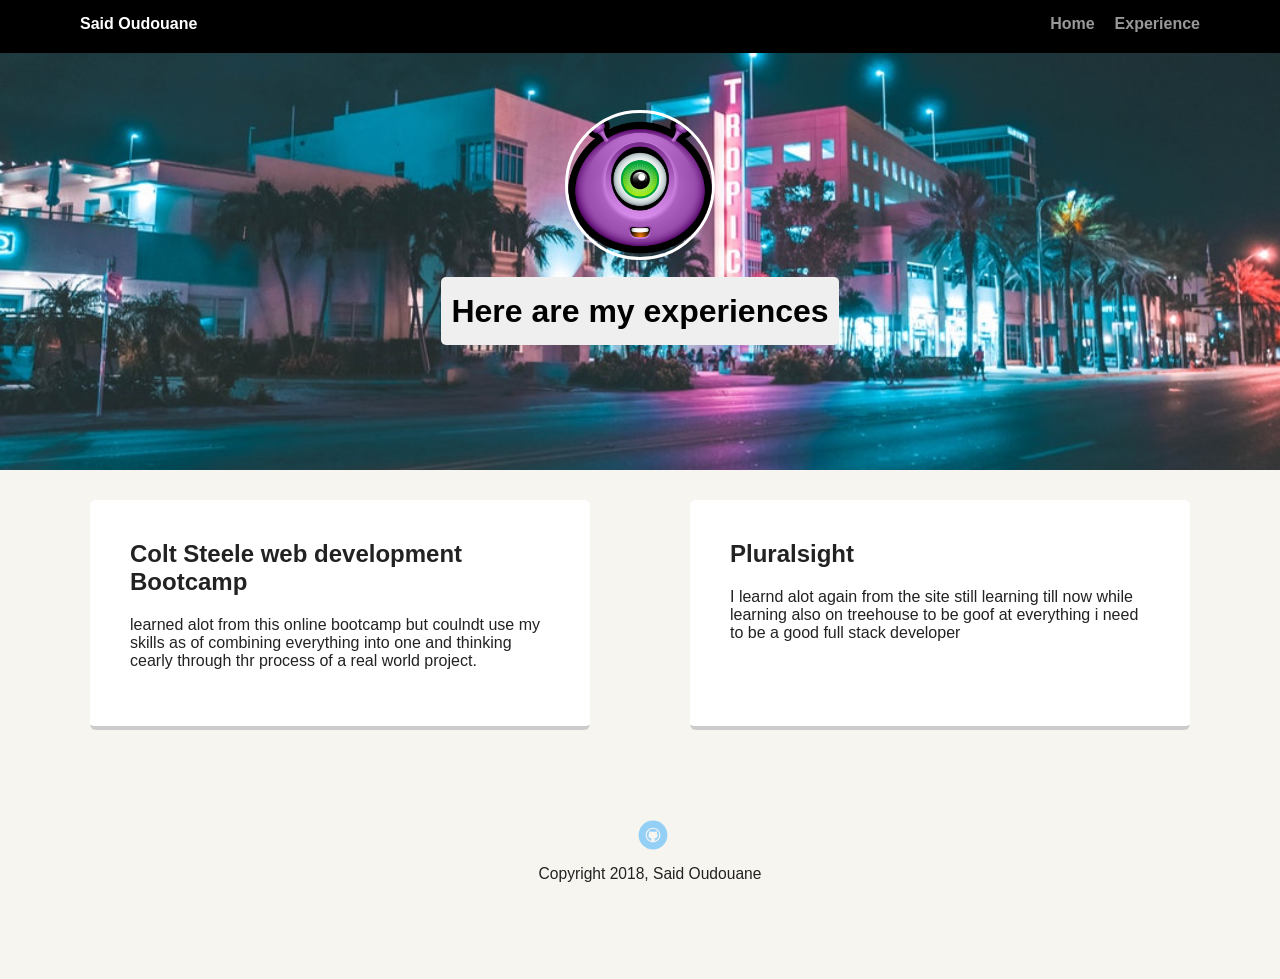
==== experience.html @ 5d952e9f "add responsive nav and change profile image animation" ====
<!DOCTYPE html>
<html>
<head>
    <meta charset="utf-8" />
    <meta http-equiv="X-UA-Compatible" content="IE=edge">
    <title>Said Oudouane's Experience</title>
    <meta name="viewport" content="width=device-width, initial-scale=1">
    <link rel="stylesheet" type="text/css" media="screen" href="styles.css" />
</head>
<body>
    <div class="main-nav">
        <ul class="nav">
            <li class="name">Said Oudouane</li>
            <li><a href="index.html">Home</a></li>
            <li><a href="experience.html">Experience</a></li>
        </ul>
    </div>
    <header>
        <img src="images/avatar.png" alt="alien Said avatar" class="profile-image">
        <h1 class="tag name">Here are my experiences</h1>
    </header>

    <div class="flex">
        <div class="exp-1 card">
            <h2>Colt Steele web development Bootcamp</h2>
            <p>learned alot from this online bootcamp but coulndt use my skills as of combining everything into one and thinking cearly through thr process of a real world project.</p>
        </div>
    <div class="exp-2 card">
        <h2>Pluralsight</h2>
        <p>I learnd alot again from the site still learning till now while learning also on treehouse to be goof at everything i need to be a good full stack developer</p>
    </div>
    </div>
    <footer>
        <ul>
            <li><a href="https://github.com/hirotachi" class="social github">Github</a></li>
        </ul>
        <p class="copyright">Copyright 2018, Said Oudouane</p>
    </footer>
</body>
</html>
---- styles.css ----
/* Global Layout Set-up */
* { 
  box-sizing: border-box;
}
  
body {
  margin: 0;
  padding: 0;
  text-align: center;
  font-family: 'Roboto', sans-serif;
  color: #222;
  background: #f7f5f0;
}
/* Link Styles */

a {
  text-decoration: none;
  color: #999;
}
a:hover {
  color: #6633ff;
}

/* Section Styles */

.main-nav {
  width: 100%;
  background: black;
  min-height: 30px;
  padding: 10px;
  position: fixed;
  text-align: center;
}
.nav {
  /* display: flex;
  justify-content: space-around; */
  font-weight: 700;
  list-style-type: none;
  margin: 0 auto;
  padding: 0;
}

.nav .name {
    display: block;
    margin-right: auto;
    color: white;
}
.nav li {
  padding: 5px 10px 10px 10px;
}
.nav a {
  transition: all .5s;
}
.nav a:hover {
  color: white
}

header {
  text-align: center;
  background: url('images/photo-1533106497176-45ae19e68ba2.jpg') no-repeat center ;
  background-size: cover;
  overflow: hidden;
  padding-top: 100px;
}
header {
  line-height: 1.5;
}
header .profile-image {
  margin-top: 50px;
  width: 150px;
  height: 150px;
  border-radius: 50%;
  border: 3px solid white;
  transition: all .5s;
}
header .profile-image:hover {
  transform: scale(1.2) rotate(5deg);
}
.tag, .experience {
  background-color: #efefef;
  color: black;
  padding: 10px;
  border-radius: 5px;
  display: table;
  margin: 10px auto;
} 
.location {
  background-color: #222;
  color: yellow;
}
.card, .col {
  margin: 30px;
  padding: 20px 40px 40px;
  max-width: 500px;
  text-align: left;
  background: #fff;
  border-bottom: 4px solid #ccc;
  border-radius: 6px;
  transition: all .5s;
}
.card:hover {
  border-color: #ff99ff;
}

ul.skills {
  padding: 0;
  text-align: center;
}

.skills li {
  border-radius: 6px;
  display: inline-block;
  background: #ff9904;
  color: white;
  padding: 5px 10px;
  margin: 2px;
}

.skills li:nth-child(odd) {
  background: #0399ff;
}

footer {
  width: 100%;
  min-height: 30px;
  padding: 20px 0 40px 20px;
}

footer .copyright {
  top: -8px;
  font-size: .75em;
}

footer ul {
  list-style-type: none;
  margin: 0;
  padding: 0;
}

footer ul li {
  display: inline-block;
}

a.social {
  display: inline-block;
  text-indent: -9999px;
  margin-left: 5px;
  width: 30px;
  height: 30px;
  background-size: 30px 30px;
  opacity: .4;
  transition: all .5s;
}
a.twitter {
  background-image: url(images/twitter.svg);
}
a.linkedin {
  background-image: url(images/linkedin.svg);
}
a.github {
  background-image: url(images/github.svg);
}
a.social:hover {
  opacity: 1;
}
.clearfix {
  clear: both;
}


/* Styles for larger screens */
@media screen and (min-width: 720px) {
  
  .flex {
      display: -ms-flexbox;      /* TWEENER - IE 10 */
      display: flex; 
      max-width: 1200px;
      -ms-flex-pack: distribute;
      justify-content: space-around;
      margin: 0 auto;
  }

  header {
    min-height: 470px;
    padding-top: 60px;
  }

  header .profile-image:hover{
    transform: scale(1.2) rotate(360deg);
  }

  .nav {
    max-width: 1200px;
    padding: 0 30px;
    display: flex;
    justify-content: space-around;
  }


  main {
    padding-top: 20px;
  }

  main p {
    line-height: 1.6em;
  }

  footer {
    font-size: 1.3em;
    max-width: 1200px;
    margin: 40px auto;
  }

}
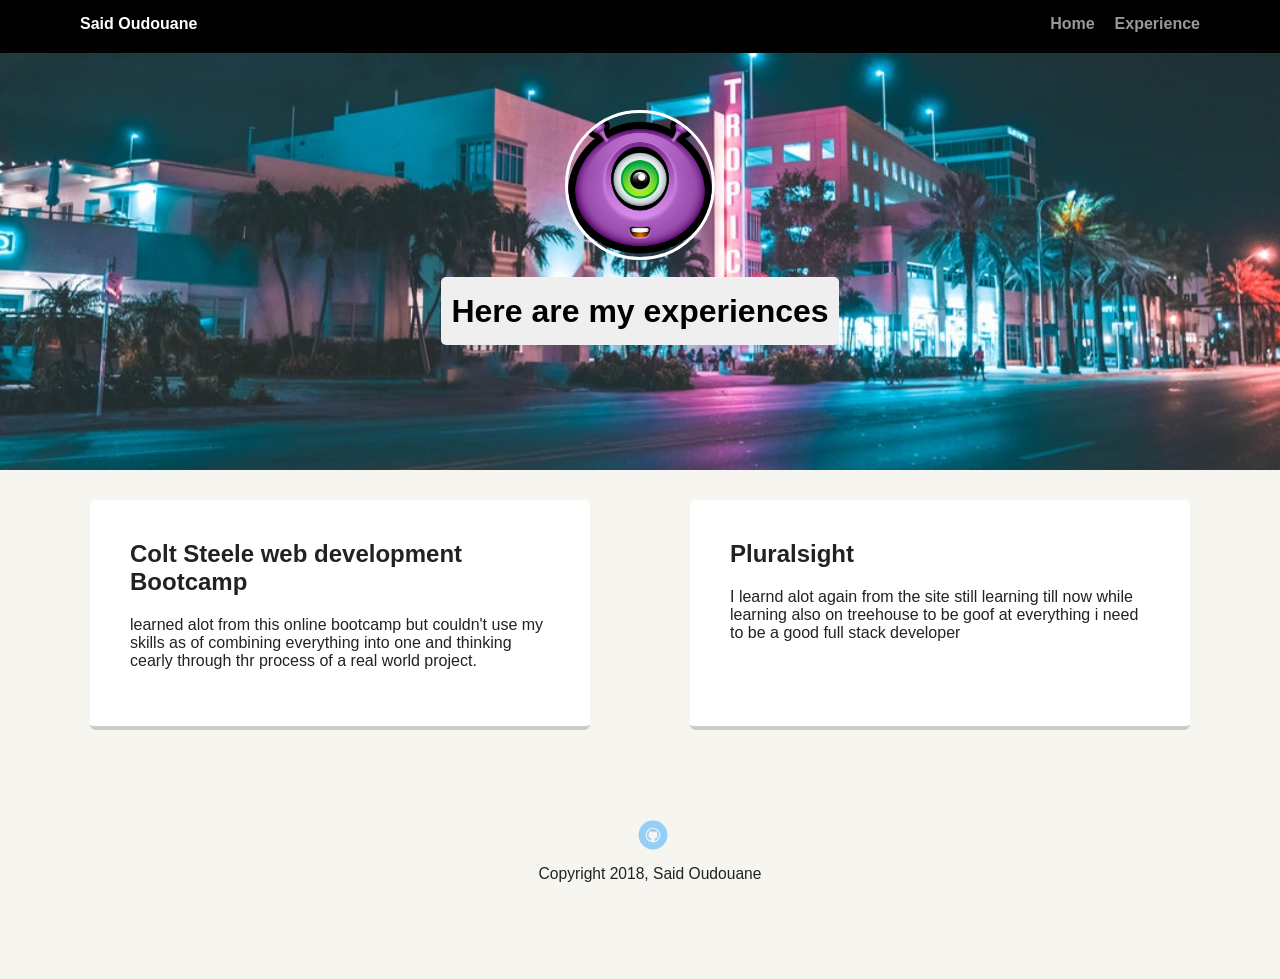
==== commit c883cb94: "typo fix" ====
--- a/experience.html
+++ b/experience.html
@@ -23,7 +23,7 @@
     <div class="flex">
         <div class="exp-1 card">
             <h2>Colt Steele web development Bootcamp</h2>
-            <p>learned alot from this online bootcamp but coulndt use my skills as of combining everything into one and thinking cearly through thr process of a real world project.</p>
+            <p>learned alot from this online bootcamp but couldn't use my skills as of combining everything into one and thinking cearly through thr process of a real world project.</p>
         </div>
     <div class="exp-2 card">
         <h2>Pluralsight</h2>
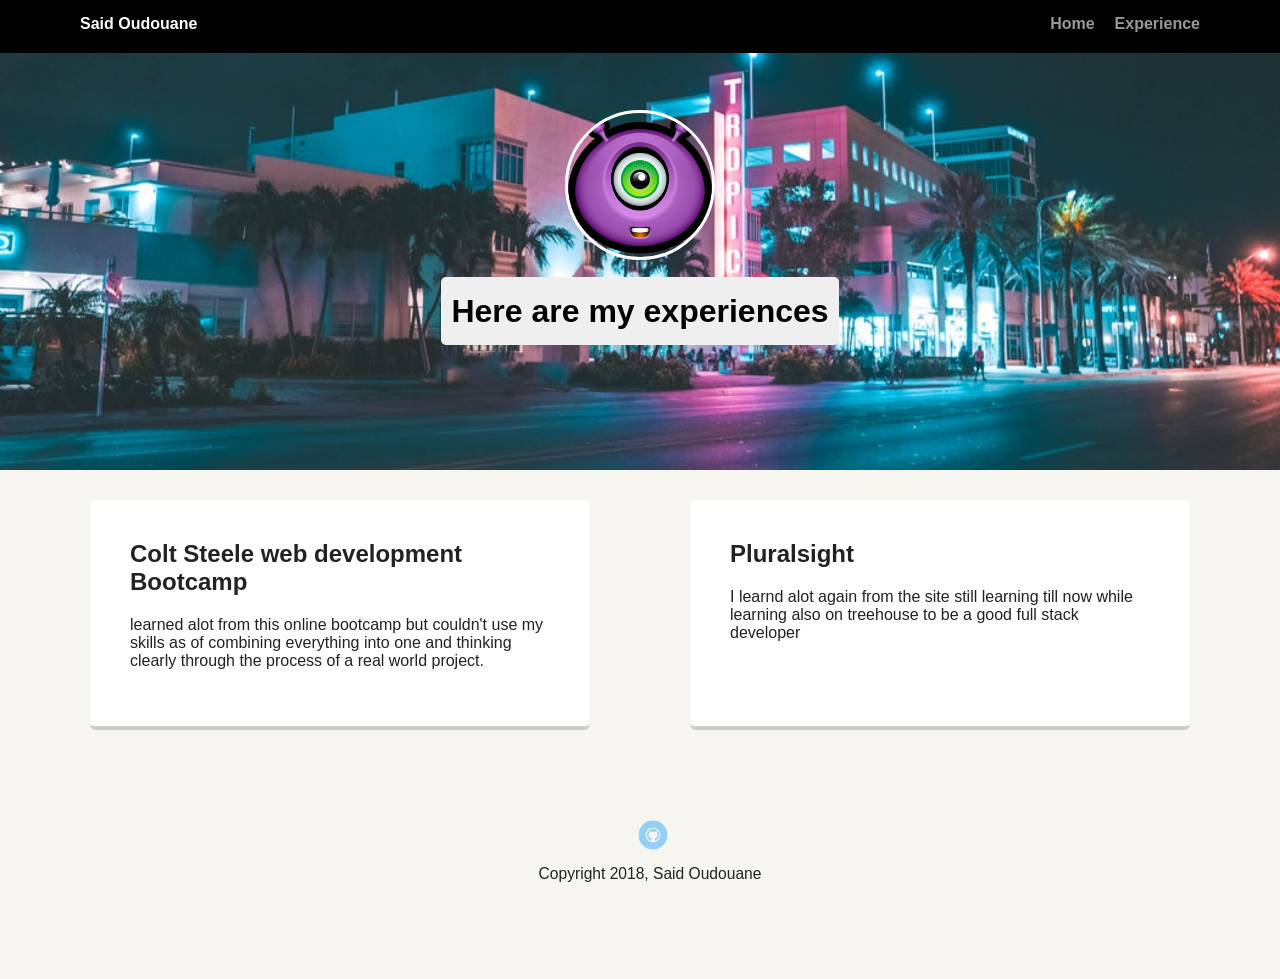
==== commit 527c531a: "typo fix" ====
--- a/experience.html
+++ b/experience.html
@@ -23,11 +23,11 @@
     <div class="flex">
         <div class="exp-1 card">
             <h2>Colt Steele web development Bootcamp</h2>
-            <p>learned alot from this online bootcamp but couldn't use my skills as of combining everything into one and thinking cearly through thr process of a real world project.</p>
+            <p>learned alot from this online bootcamp but couldn't use my skills as of combining everything into one and thinking clearly through the process of a real world project.</p>
         </div>
     <div class="exp-2 card">
         <h2>Pluralsight</h2>
-        <p>I learnd alot again from the site still learning till now while learning also on treehouse to be goof at everything i need to be a good full stack developer</p>
+        <p>I learnd alot again from the site still learning till now while learning also on treehouse to be a good full stack developer</p>
     </div>
     </div>
     <footer>
